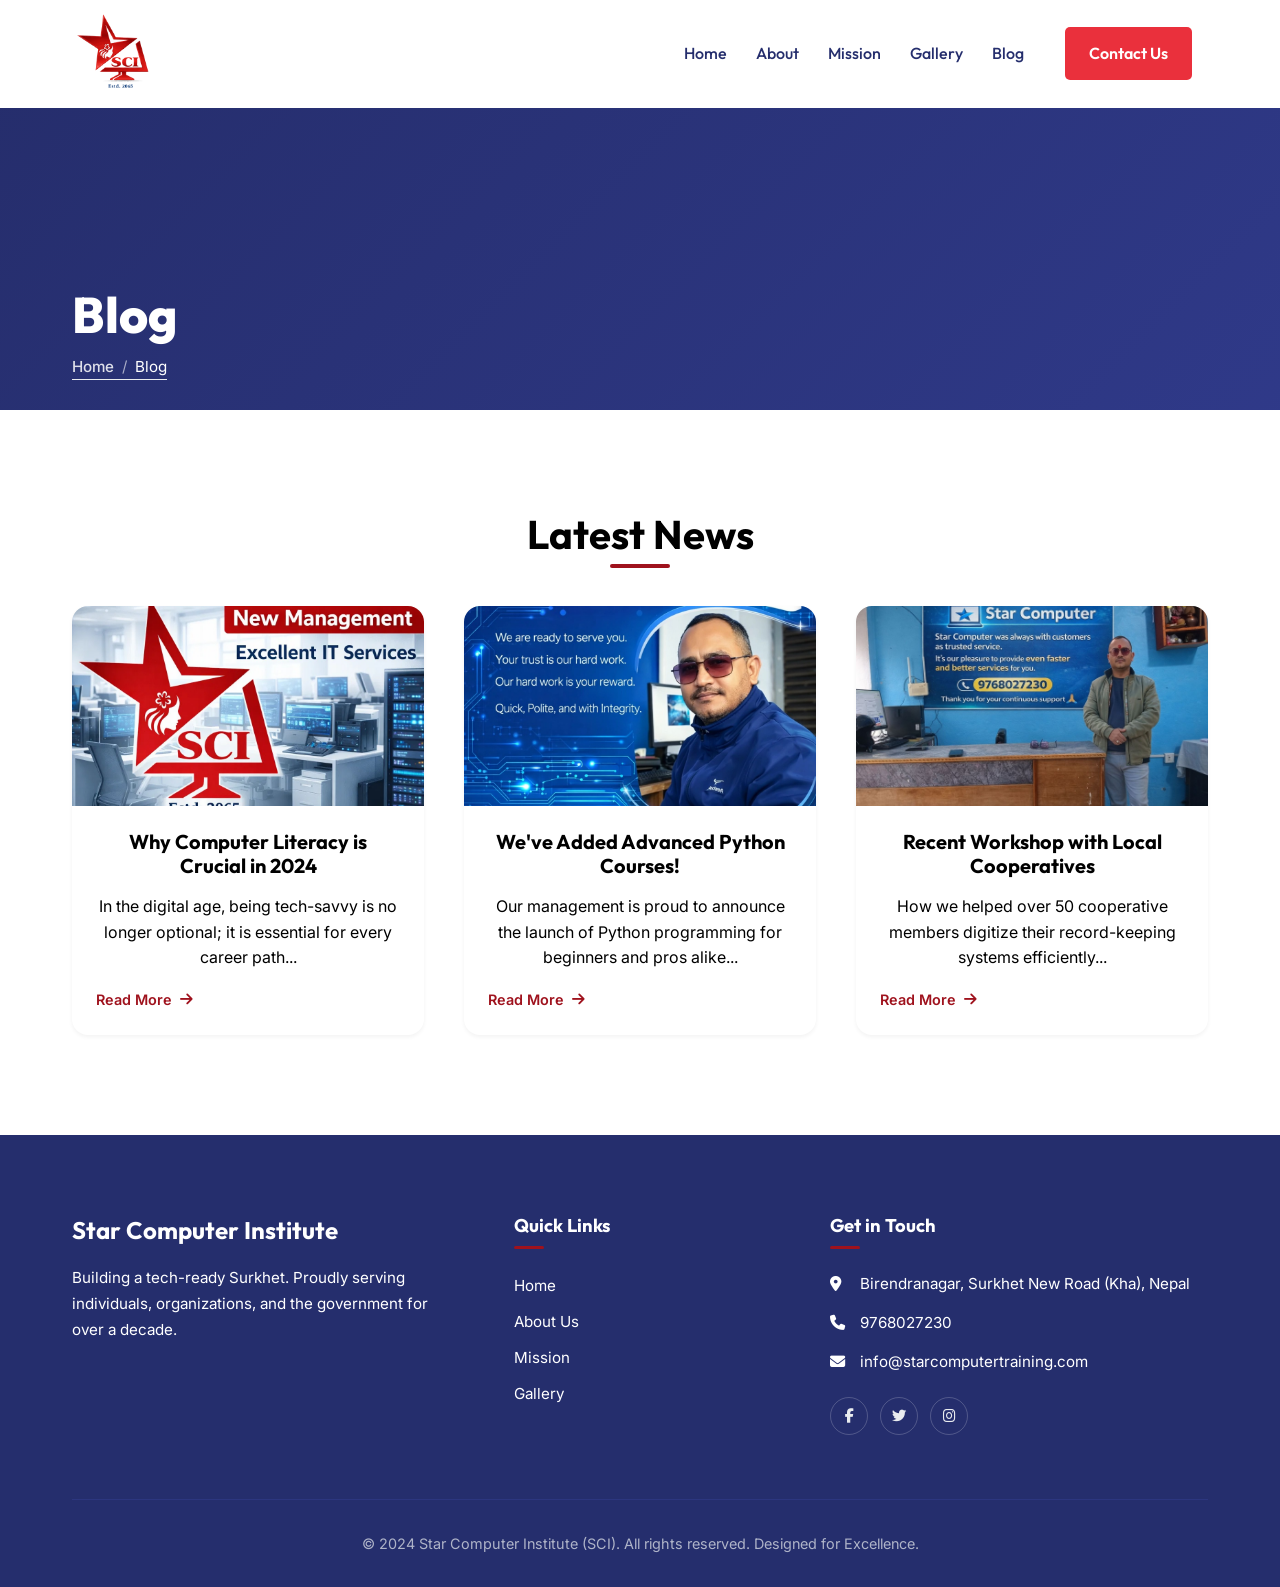
==== blog.html @ cbca0034 "pages are added" ====
<!DOCTYPE html>
<html lang="en">
<head>
    <meta charset="UTF-8">
    <meta name="viewport" content="width=device-width, initial-scale=1.0">
    <meta name="description" content="Star Computer Institute (SCI) - Leading IT Training & Computer services in Birendranagar, Surkhet. Estd: 2065.">
    <title>Star Computer Institute | Professional Computer Education in Nepal</title>
    <!-- Favicon -->
    <link rel="icon" type="image/png" href="assets/images/logo-3.png">
    <!-- CSS link -->
    <link rel="stylesheet" href="assets/css/style.css">
    <!-- Font Awesome for Icons -->
    <link rel="stylesheet" href="https://cdnjs.cloudflare.com/ajax/libs/font-awesome/6.4.0/css/all.min.css">
</head>
<body>

    <!-- Header -->
    <header class="scrolled" style="background: white !important;">
        <div class="container nav-container">
            <a href="index.html" class="logo">
                <img src="assets/images/logo-3.png" alt="Star Computer Institute Logo">
            </a>
           <nav class="nav-links">
                <a href="index.html">Home</a>
                <a href="index.html#about">About</a>
                <a href="index.html#mission">Mission</a>
                <a href="gallery.html">Gallery</a>
                <a href="blog.html">Blog</a>
            </nav>
            <div class="header-btn">
              <a href="index.html#contact" class="btn btn-primary nav-btn cta-btn">Contact Us</a>
            </div>
        </div>
    </header>

    <main style="padding-top: 100px;">
        <!-- Single Blog Content -->

        <!-- Beautiful Breadcrumb -->
        <section class="breadcrumb-section">
            <div class="container">
                <div class="breadcrumb-wrapper">
                    <h2 class="breadcrumb-title">
                        Blog
                    </h2>
        
                    <ul class="breadcrumb-custom">
                        <li><a href="index.html">Home</a></li>
                        <li><span>/</span></li>
                        <li>Blog</li>
                        
                    </ul>
                </div>
            </div>
        </section>


           <!-- Blog Section -->
        <section id="blog">
            <div class="container text-center">
                    <h2 class="section-title reveal">Latest News</h2>
                <div class="blog-grid">
                    <article class="blog-card reveal">
                        <div class="blog-img">
                            <img src="assets/images/info.jpeg" alt="Why Computer Literacy Matters">
                        </div>
                        <div class="blog-content">
                            <a href="single.html"><h4>Why Computer Literacy is Crucial in 2024</h4></a>
                            <p>In the digital age, being tech-savvy is no longer optional; it is essential for every career path...</p>
                            <a href="#" class="read-more">Read More <i class="fas fa-arrow-right"></i></a>
                        </div>
                    </article>
                    <article class="blog-card reveal">
                        <div class="blog-img">
                            <img src="assets/images/feature_3.jpeg" alt="New Course Launch">
                        </div>
                        <div class="blog-content">
                            <a href="single.html"><h4>We've Added Advanced Python Courses!</h4></a>
                            <p>Our management is proud to announce the launch of Python programming for beginners and pros alike...</p>
                            <a href="#" class="read-more">Read More <i class="fas fa-arrow-right"></i></a>
                        </div>
                    </article>
                    <article class="blog-card reveal">
                        <div class="blog-img">
                            <img src="assets/images/feature_4.jpeg" alt="Workshop Success">
                        </div>
                        <div class="blog-content">
                            <a href="single.html"><h4>Recent Workshop with Local Cooperatives</h4></a>
                            <p>How we helped over 50 cooperative members digitize their record-keeping systems efficiently...</p>
                            <a href="#" class="read-more">Read More <i class="fas fa-arrow-right"></i></a>
                        </div>
                    </article>
                </div>
            </div>
        </section>


    </main>

       <!-- Footer -->
       <footer>
        <div class="container">
            <div class="footer-grid">
                <!-- Left: Logo & About -->
                <div class="footer-brand">
                    <h4 class="footer-brand-name">Star Computer Institute</h4>
                    <p>Building a tech-ready Surkhet. Proudly serving individuals, organizations, and the government for over a decade.</p>
                </div>

                <!-- Center: Quick Links -->
                <div class="footer-info footer-links-col">
                    <h4>Quick Links</h4>
                    <ul>
                        <li><a href="index.html">Home</a></li>
                        <li><a href="index.html#about">About Us</a></li>
                        <li><a href="index.html#mission">Mission</a></li>
                        <li><a href="gallery.html">Gallery</a></li>
                       
                    </ul>
                </div>

                <!-- Right: Contact & Social -->
                <div class="footer-info footer-contact-col">
                    <h4>Get in Touch</h4>
                    <ul class="footer-contact-list">
                        <li>
                            <i class="fas fa-map-marker-alt"></i>
                            <span>Birendranagar, Surkhet New Road (Kha), Nepal</span>
                        </li>
                        <li>
                            <i class="fas fa-phone"></i>
                            <span>9768027230</span>
                        </li>
                        <li>
                            <i class="fas fa-envelope"></i>
                            <span>info@starcomputertraining.com</span>
                        </li>
                    </ul>
                    <div class="footer-social">
                        <a href="https://www.facebook.com/scpskt/" target="_blank" aria-label="Facebook"><i class="fab fa-facebook-f"></i></a>
                        <a href="#" aria-label="Twitter"><i class="fab fa-twitter"></i></a>
                        <a href="https://www.instagram.com/p/DWHWq87Frvo/" target="_blank" aria-label="Instagram"><i class="fab fa-instagram"></i></a>
                    </div>
                </div>
            </div>
            <div class="footer-bottom">
                <p>&copy; 2024 Star Computer Institute (SCI). All rights reserved. Designed for Excellence.</p>
            </div>
        </div>
    </footer>

    <!-- Gallery Lightbox Popup -->
    <div class="lightbox-overlay" id="galleryLightbox">
        <button class="lightbox-close" id="lightboxClose" aria-label="Close">&times;</button>
        <button class="lightbox-nav lightbox-prev" id="lightboxPrev" aria-label="Previous"><i class="fas fa-chevron-left"></i></button>
        <div class="lightbox-content">
            <img src="" alt="Gallery Image" id="lightboxImg">
            <p class="lightbox-counter" id="lightboxCounter"></p>
        </div>
        <button class="lightbox-nav lightbox-next" id="lightboxNext" aria-label="Next"><i class="fas fa-chevron-right"></i></button>
    </div>

    
    <!-- JS script -->
    <script src="assets/js/main.js"></script>

    <script>
        document.addEventListener("DOMContentLoaded", function() {
            const container = document.querySelector('.nav-container');
        
            // Create hamburger
            const hamburger = document.createElement('div');
            hamburger.classList.add('hamburger');
            hamburger.innerHTML = '<span></span><span></span><span></span>';
            container.appendChild(hamburger);
        
            const navLinks = document.querySelector('.nav-links');
        
            // Wrap links in menu container for right alignment
            const menuContainer = document.createElement('div');
            menuContainer.classList.add('menu-container');
            while(navLinks.firstChild) {
                menuContainer.appendChild(navLinks.firstChild);
            }
            navLinks.appendChild(menuContainer);
        
            const links = navLinks.querySelectorAll('a');
        
            // Toggle menu
            hamburger.addEventListener('click', () => {
                navLinks.classList.toggle('active');
                hamburger.classList.toggle('active');
            });
        
            // Close menu on link click
            links.forEach(link => {
                link.addEventListener('click', () => {
                    navLinks.classList.remove('active');
                    hamburger.classList.remove('active');
                });
            });
        });
        </script>
</body>
</html>
---- assets/css/style.css ----
@import url('https://fonts.googleapis.com/css2?family=Outfit:wght@300;400;500;600;700;800&family=Inter:wght@300;400;500;600&display=swap');

:root {
    /* Color Palette */
    --primary: hsl(355.32deg 79.66% 34.71%);
    --secondary: hsl(356.13deg 81.58% 55.29%);
    --accent: hsl(233.14deg 48.67% 28.63%);
    --accent-light: hsl(233.14deg 48.67% 36%);
    --white: #ffffff;
    --gray-100: #f8f9fa;
    --gray-200: #e9ecef;
    --gray-600: #6c757d;
    --text-main: var(--accent);
    --text-muted: var(--gray-600);
    
    /* Layout */
    --max-width: 1200px;
    --section-padding: 100px 0;
    --container-padding: 0 2rem;
    
    /* Transitions */
    --transition: all 0.4s cubic-bezier(0.4, 0, 0.2, 1);
    --shadow-sm: 0 2px 4px rgba(0,0,0,0.05);
    --shadow-md: 0 10px 30px rgba(0,0,0,0.1);
    --radius-sm: 8px;
    --radius-md: 16px;
    --radius-lg: 24px;
}

*, *::before, *::after {
    box-sizing: border-box;
    margin: 0;
    padding: 0;
}

html {
    scroll-behavior: smooth;
}

body {
    font-family: 'Inter', sans-serif;
    color: #000000;
    background-color: var(--white);
    line-height: 1.6;
    overflow-x: hidden;
}

h1, h2, h3, h4, h5, h6 {
    font-family: 'Outfit', sans-serif;
    font-weight: 700;
    line-height: 1.2;
}

a {
    text-decoration: none;
    color: inherit;
    transition: var(--transition);
}

ul {
    list-style: none;
}

img {
    max-width: 100%;
    display: block;
}

section {
    padding: var(--section-padding);
}

.container {
    max-width: var(--max-width);
    margin: 0 auto;
    padding: var(--container-padding);
}

/* --- Utilities --- */
.flex { display: flex; }
.grid { display: grid; }
.items-center { align-items: center; }
.justify-between { justify-content: space-between; }
.text-center { text-align: center; }

.btn {
    display: inline-block;
    padding: 12px 32px;
    border-radius: var(--radius-sm);
    font-weight: 600;
    cursor: pointer;
    transition: var(--transition);
    border: none;
    font-family: 'Outfit', sans-serif;
}

.btn-primary {
    background-color: var(--primary);
    color: var(--white);
}

.btn-primary:hover {
    background-color: var(--secondary);
    transform: translateY(-3px);
    box-shadow: 0 10px 20px rgba(159, 18, 25, 0.2);
}

.btn-primary.pulse {
    animation: pulse 2s infinite;
}

@keyframes pulse {
    0% { box-shadow: 0 0 0 0 rgba(159, 11, 15, 0.4); }
    70% { box-shadow: 0 0 0 15px rgba(159, 11, 15, 0); }
    100% { box-shadow: 0 0 0 0 rgba(159, 11, 15, 0); }
}

.btn-outline {
    background: transparent;
    border: 2px solid var(--primary);
    color: var(--primary);
}

.btn-outline:hover {
    background-color: var(--primary);
    color: var(--white);
}

.section-title {
    font-size: 2.5rem;
    margin-bottom: 3rem;
    position: relative;
    display: inline-block;
}

.section-title::after {
    content: '';
    position: absolute;
    bottom: -10px;
    left: 50%;
    transform: translateX(-50%);
    width: 60px;
    height: 4px;
    background: var(--primary);
    border-radius: 2px;
}

/* Animations Reveal */
.reveal {
    opacity: 0;
    transform: translateY(30px);
    transition: opacity 0.8s ease-out, transform 0.8s ease-out;
}

.reveal.active {
    opacity: 1;
    transform: translateY(0);
}

/* --- Header & Nav --- */
header {
    position: fixed;
    top: 0;
    left: 0;
    width: 100%;
    z-index: 1000;
    /* background: hsl(336deg 6.17% 84.12%); */
    background: white;
    backdrop-filter: blur(10px);
    -webkit-backdrop-filter: blur(10px);
    border-bottom: 1px solid rgba(255, 255, 255, 0.1);
    padding: 0.7rem 0;
    transition: var(--transition);
}

header.scrolled {
    background: var(--white); /* Solid white, NOT transparent */
    padding: 0.8rem 0;
    box-shadow: var(--shadow-md);
    border-bottom-color: rgba(0,0,0,0.05);
}

.nav-container {
    display: flex;
    justify-content: space-between;
    align-items: center;
}

.logo img {
    height: 85px; /* Increased size for better visibility */
    object-fit: contain;
    transition: var(--transition);
}

.nav-links {
    display: flex;
    gap: 2rem;
    margin-left: auto;
}

.nav-links a {
    font-weight: 500;
    font-family: 'Outfit', sans-serif;
    color: var(--text-main); /* Changed from white to suit the light header background */
    transition: var(--transition);
    margin-right: 25px;
}

header.scrolled .nav-links a {
    color: var(--text-main); /* Dark on scrolled white background */
    margin-right: 25px;
}

.nav-links a:hover {
    color: var(--primary);
}

header.scrolled .nav-links a:hover {
    color: var(--primary);
}

/* --- Hero Section --- */
.hero {
    height: 100vh;
    background: linear-gradient(135deg, rgba(54, 11, 15, 0.5) 0%, rgba(10, 11, 26, 0.6) 100%), 
                url('../images/computer.jpg') center/cover no-repeat;
    display: flex;
    align-items: center;
    justify-content: center;
    text-align: center;
    color: var(--white);
    padding-top: 80px;
    position: relative;
    overflow: hidden;
    clip-path: polygon(0 0, 100% 0, 100% 92%, 50% 100%, 0 92%);
}

.hero-content {
    max-width: 900px;
    z-index: 2;
}

.hero-content h1 {
    font-size: clamp(3.5rem, 12vw, 6rem);
    margin-bottom: 2rem;
    line-height: 1.1;
    background: linear-gradient(to right, #fff, #f87171);
    background-clip: text;
    -webkit-background-clip: text;
    -webkit-text-fill-color: transparent;
    filter: drop-shadow(0 0 30px rgba(159, 18, 25, 0.3));
    animation: fadeInUp 1s ease-out forwards;
}

.btn-hero-outline {
    background: transparent;
    border: 2px solid rgba(255, 255, 255, 0.5);
    color: var(--white);
    padding: 14px 24px !important;
    border-radius: 5px;
}

.btn-hero-outline:hover {
    background: var(--white);
    color: hsl(355.32deg 85.51% 55.29%);
    border-color: var(--white);
}

@keyframes fadeInUp {
    from { opacity: 0; transform: translateY(40px); }
    to { opacity: 1; transform: translateY(0); }
}

.hero-content p {
    font-size: 1.35rem;
    margin-bottom: 3rem;
    max-width: 800px;
    margin-inline: auto;
    opacity: 0.95;
}

.hero-btns {
    display: flex;
    gap: 1.5rem;
    justify-content: center;
}

/* --- Message Section --- */
.message-section {
    background: var(--gray-100);
}

.message-grid {
    display: grid;
    grid-template-columns: 1fr 1.5fr;
    gap: 4rem;
    align-items: center;
}

.message-img img {
    border-radius: var(--radius-md);
    box-shadow: var(--shadow-md);
}

.message-text blockquote {
    font-size: 1.5rem;
    font-style: italic;
    color: var(--primary);
    margin-bottom: 1.5rem;
    font-family: 'Outfit', sans-serif;
}

.message-text .founder-info h4 {
    color: var(--accent);
    font-size: 1.25rem;
}

/* --- Mission & Vision --- */
.mission-vision-grid {
    display: grid;
    grid-template-columns: repeat(auto-fit, minmax(350px, 1fr));
    gap: 2rem;
    justify-items: center;
}

.view-all-btn{
    margin-top: 20px;
}

@media (max-width: 576px) {
    .mission-vision-grid {
        grid-template-columns: 1fr;
        justify-items: center;
    }

    .mission-vision-grid > div {
        max-width: 350px;
        width: 100%;
    }

    .service-img{
        display: none;
    }

    .cta-section h2{
        font-size: 1.8rem;
        margin-bottom: 1.5rem;
    }
}


.mv-card {
    background: var(--white);
    padding: 3rem;
    border-radius: var(--radius-md);
    box-shadow: var(--shadow-md);
    border-top: 4px solid var(--primary);
    transition: var(--transition);
    position: relative;
    overflow: hidden;
}

.mv-card::before {
    content: '';
    position: absolute;
    top: 0;
    left: 0;
    width: 100%;
    height: 100%;
    background: linear-gradient(135deg, var(--primary), var(--secondary));
    opacity: 0;
    z-index: 0;
    transition: var(--transition);
}

.mv-card:hover::before {
    opacity: 0.05;
}

.mv-card > * {
    position: relative;
    z-index: 1;
}

.mv-card:hover {
    transform: translateY(-10px) scale(1.02);
}

.mv-card h3 {
    font-size: 1.75rem;
    margin-bottom: 1rem;
    color: var(--primary);
}

/* --- Our Services --- */
.services-section {
    position: relative;
    padding-bottom: 5rem;
}

.services-stack {
    display: flex;
    flex-direction: column;
    gap: 3rem;
    position: relative;
    padding-bottom: 5rem;
}

.sticky-card {
    position: sticky;
    top: 100px; /* Base offset taking header into account */
    background: var(--white);
    border-radius: var(--radius-md);
    padding: 3rem;
    box-shadow: 0 10px 40px rgba(0,0,0,0.08);
    display: flex;
    align-items: center;
    gap: 3rem;
    min-height: 400px;
    border-top: 5px solid var(--primary);
    transition: var(--transition);
}

.sticky-card.card-1 { top: 100px; z-index: 10; transform: scale(1); }
.sticky-card.card-2 { top: 120px; z-index: 11; transform: scale(1); }
.sticky-card.card-3 { top: 140px; z-index: 12; transform: scale(1); }
.sticky-card.card-4 { top: 160px; z-index: 13; transform: scale(1); }

.service-content {
    flex: 1;
}

.service-content h3 {
    font-size: 2rem;
    color: var(--primary);
    margin-bottom: 1rem;
}

.service-content p {
    font-size: 1.1rem;
    color: var(--text-muted);
}

.service-img {
    flex: 1;
    height: 300px;
    border-radius: var(--radius-md);
    overflow: hidden;
    flex-shrink: 0;
}

.service-img img {
    width: 100%;
    height: 100%;
    object-fit: cover;
    transition: var(--transition);
}

.sticky-card:hover .service-img img {
    transform: scale(1.05);
}

@media (max-width: 900px) {
    .sticky-card {
        flex-direction: column;
        padding: 2rem;
        gap: 1.5rem;
        text-align: center;
        min-height: auto;
    }
    .service-img {
        width: 100%;
        height: 250px;
    }


}


/* --- Gallery Section --- */
.gallery-grid {
    display: grid;
    grid-template-columns: repeat(auto-fill, minmax(300px, 1fr));
    gap: 1.5rem;
}

.gallery-item {
    position: relative;
    border-radius: var(--radius-sm);
    overflow: hidden;
    height: 300px;
}

.gallery-item img {
    width: 100%;
    height: 100%;
    object-fit: cover;
    transition: var(--transition);
}

.gallery-item:hover img {
    transform: scale(1.1);
}

.gallery-overlay {
    position: absolute;
    inset: 0;
    background: rgba(159, 18, 25, 0.7);
    display: flex;
    align-items: center;
    justify-content: center;
    color: var(--white);
    opacity: 0;
    transition: var(--transition);
    cursor: pointer;
}

.gallery-item:hover .gallery-overlay {
    opacity: 1;
}

/* --- Blog Section --- */
.blog-grid {
    display: grid;
    grid-template-columns: repeat(auto-fit, minmax(300px, 1fr));
    gap: 2.5rem;
}

.blog-card {
    background: var(--white);
    border-radius: var(--radius-md);
    overflow: hidden;
    box-shadow: var(--shadow-sm);
    transition: var(--transition);
}

.blog-card:hover {
    box-shadow: var(--shadow-md);
}

.blog-img {
    height: 200px;
}

.blog-img img {
    width: 100%;
    height: 100%;
    object-fit: cover;
}

.blog-content {
    padding: 1.5rem;
}

.blog-content h4 {
    margin-bottom: 1rem;
    font-size: 1.25rem;
}

.blog-content .read-more {
    color: var(--primary);
    font-weight: 600;
    font-size: 0.9rem;
    display: flex;
    align-items: center;
    gap: 0.5rem;
    margin-top: 17px;
}

/* --- CTA Section --- */
.cta-section {
    background: var(--accent);
    color: var(--white);
    text-align: center;
}

.cta-section h2 {
    font-size: 3rem;
    margin-bottom: 1.5rem;
}

/* --- Contact Form Section --- */
.contact-grid {
    display: grid;
    grid-template-columns: 1fr 1fr;
    gap: 4rem;
}

.contact-form {
    display: grid;
    gap: 1.5rem;
}

.form-row {
    display: flex;
    gap: 1.5rem;
}

.form-row .form-group {
    flex: 1;
}

.form-group label {
    display: block;
    margin-bottom: 0.5rem;
    font-weight: 500;
    text-align: justify;
}

.form-group input, .form-group textarea {
    width: 100%;
    padding: 1rem;
    border: 1px solid var(--gray-200);
    border-radius: var(--radius-sm);
    font-family: inherit;
}

/* --- Footer --- */
footer {
    background: var(--accent);
    color: var(--gray-200);
    padding: 5rem 0 2rem;
}

.footer-grid {
    display: grid;
    grid-template-columns: 1.2fr 0.8fr 1.2fr;
    gap: 4rem;
    margin-bottom: 4rem;
}

/* Footer Brand / Logo Column */
.footer-brand {
    display: flex;
    flex-direction: column;
    gap: 1.2rem;
}

.footer-brand-name {
    font-size: 1.5rem;
    color: var(--white);
    font-family: 'Outfit', sans-serif;
    font-weight: 700;
    line-height: 1.3;
}

.footer-brand p {
    color: var(--white);
    line-height: 1.7;
    font-size: 0.95rem;
}

/* Footer Links Column */
.footer-info h4 {
    color: var(--white);
    margin-bottom: 1.5rem;
    font-size: 1.15rem;
    position: relative;
    padding-bottom: 0.75rem;
}

.footer-info h4::after {
    content: '';
    position: absolute;
    bottom: 0;
    left: 0;
    width: 30px;
    height: 3px;
    background: var(--primary);
    border-radius: 2px;
}

.footer-links-col ul {
    display: grid;
    gap: 0.65rem;
}

.footer-links-col ul li a {
    color: var(--white);
    font-size: 0.95rem;
    transition: var(--transition);
    position: relative;
    padding-left: 0;
}

.footer-links-col ul li a::before {
    content: '›';
    position: absolute;
    left: -15px;
    opacity: 0;
    color: var(--white);
    font-weight: 700;
    transition: var(--transition);
}

.footer-links-col ul li a:hover {
    color: var(--white);
    padding-left: 15px;
}

.footer-links-col ul li a:hover::before {
    opacity: 1;
    left: 0;
}

/* Footer Contact Column */
.footer-contact-list {
    display: grid;
    gap: 1rem;
    margin-bottom: 1.5rem;
}

.footer-contact-list li {
    display: flex;
    align-items: flex-start;
    gap: 0.85rem;
    color: var(--white);
    font-size: 0.95rem;
    line-height: 1.5;
}

.footer-contact-list li i {
    color: var(--white);
    margin-top: 0.2rem;
    font-size: 0.95rem;
    min-width: 16px;
}

/* Footer Social Icons */
.footer-social {
    display: flex;
    gap: 0.75rem;
    margin-top: 0.5rem;
}

.footer-social a {
    width: 38px;
    height: 38px;
    border-radius: 50%;
    border: 1px solid rgba(255, 255, 255, 0.2);
    display: flex;
    align-items: center;
    justify-content: center;
    color: var(--gray-200);
    font-size: 0.9rem;
    transition: var(--transition);
}

.footer-social a:hover {
    background: var(--primary);
    border-color: var(--primary);
    color: var(--white);
    transform: translateY(-3px);
}

.footer-bottom {
    border-top: 1px solid var(--accent-light);
    padding-top: 2rem;
    text-align: center;
    font-size: 0.9rem;
    opacity: 0.7;
}

/* Responsiveness */
@media (max-width: 768px) {
    .message-grid, .contact-grid, .footer-grid {
        grid-template-columns: 1fr;
        gap: 2.5rem;
    }
    
    .nav-links {
        display: none; /* Mobile menu can be added later */
    }

    .form-row {
        flex-direction: column;
    }

    .footer-brand {
        text-align: center;
        align-items: center;
    }

    .footer-info h4::after {
        left: 50%;
        transform: translateX(-50%);
    }

    .footer-links-col,
    .footer-contact-col {
        text-align: center;
    }

    .footer-links-col ul li a:hover {
        padding-left: 0;
    }

    .footer-links-col ul li a::before {
        display: none;
    }

    .footer-contact-list li {
        justify-content: center;
    }

    .footer-social {
        justify-content: center;
    }

    
}


.nav-btn{
    padding: 8px 24px !important;
    color: white !important;
    background-color: #ea303c;
    white-space: nowrap;
}

.cta-btn{
    padding: 14px 24px !important;
    color: white !important;
    background-color: #ea303c;
    white-space: nowrap;
    border-radius: 5px;

    display: flex;
    align-items: center;
    justify-content: center;
}

@media( max-width: 768px ) {
    .cta-btn
 {
    display: flex;
    justify-content: center;
    font-size: 14px;
    align-items: center;
    padding: 16px 12px !important;
    color: white !important;
    background-color: #ea303c;
    white-space: nowrap;
    border-radius: 5px;
}
    .nav-btn{
        padding: 8px 16px !important;
    }
}

.nav-container {
    gap: 1rem;
}

.header-btn{
    display: flex;
    align-items: center;
    flex-shrink: 0;
}

@media (max-width: 768px) {
    .header-btn{
        display: none;
    }
}

/* --- Lightbox / Popup --- */
.lightbox-overlay {
    position: fixed;
    inset: 0;
    z-index: 9999;
    background: rgba(0, 0, 0, 0.92);
    display: flex;
    align-items: center;
    justify-content: center;
    opacity: 0;
    visibility: hidden;
    transition: opacity 0.35s ease, visibility 0.35s ease;
    backdrop-filter: blur(8px);
    -webkit-backdrop-filter: blur(8px);
}

.lightbox-overlay.active {
    opacity: 1;
    visibility: visible;
}

.lightbox-content {
    position: relative;
    max-width: 85vw;
    max-height: 85vh;
    display: flex;
    flex-direction: column;
    align-items: center;
}

.lightbox-content img {
    max-width: 100%;
    max-height: 80vh;
    border-radius: var(--radius-md);
    box-shadow: 0 20px 60px rgba(0, 0, 0, 0.5);
    object-fit: contain;
    transform: scale(0.9);
    transition: transform 0.35s ease;
}

.lightbox-overlay.active .lightbox-content img {
    transform: scale(1);
}

.lightbox-close {
    position: absolute;
    top: 1.5rem;
    right: 2rem;
    background: none;
    border: none;
    color: white;
    font-size: 2.5rem;
    cursor: pointer;
    z-index: 10;
    width: 50px;
    height: 50px;
    display: flex;
    align-items: center;
    justify-content: center;
    border-radius: 50%;
    transition: var(--transition);
}

.lightbox-close:hover {
    background: rgba(255, 255, 255, 0.15);
    transform: rotate(90deg);
}

.lightbox-nav {
    position: absolute;
    top: 50%;
    transform: translateY(-50%);
    background: rgba(255, 255, 255, 0.1);
    border: 2px solid rgba(255, 255, 255, 0.2);
    color: white;
    width: 52px;
    height: 52px;
    border-radius: 50%;
    display: flex;
    align-items: center;
    justify-content: center;
    cursor: pointer;
    font-size: 1.2rem;
    transition: var(--transition);
    z-index: 10;
}

.lightbox-nav:hover {
    background: var(--primary);
    border-color: var(--primary);
    transform: translateY(-50%) scale(1.1);
}

.lightbox-prev {
    left: 2rem;
}

.lightbox-next {
    right: 2rem;
}

.lightbox-counter {
    color: rgba(255, 255, 255, 0.7);
    margin-top: 1rem;
    font-size: 0.9rem;
    font-family: 'Outfit', sans-serif;
    letter-spacing: 2px;
}

@media (max-width: 768px) {
    .lightbox-nav {
        width: 40px;
        height: 40px;
        font-size: 1rem;
    }
    .lightbox-prev { left: 0.8rem; }
    .lightbox-next { right: 0.8rem; }
    .lightbox-close { top: 1rem; right: 1rem; }
}

/* --- Single Blog Content --- */
.blog-text-content ul {
    list-style: disc;
    padding-left: 2rem;
    margin-bottom: 1.5rem;
}

.blog-text-content ol {
    list-style: decimal;
    padding-left: 2rem;
    margin-bottom: 1.5rem;
}

.blog-text-content li {
    margin-bottom: 0.5rem;
}

/* --- Custom Breadcrumb --- */
.breadcrumb-custom {
    display: flex;
    align-items: center;
    list-style: none;
    padding: 1rem 0 3rem 0;
    margin: 0;
    border-bottom: 1px solid var(--gray-200);
    margin-bottom: 3rem;
}

.breadcrumb-custom li {
    font-size: 0.95rem;
}

.breadcrumb-custom li a {
    color: var(--text-muted);
}

.breadcrumb-custom li .separator {
    margin: 0 0.5rem;
    color: var(--gray-600);
}

.breadcrumb-custom li.active {
    color: #fff;
    font-weight: 500;
}

/* --- Blog Layout --- */
.blog-layout {
    display: grid;
    grid-template-columns: 2fr 1fr;
    gap: 3rem;
}

@media (max-width: 992px) {
    .blog-layout {
        grid-template-columns: 1fr;
    }
}

/* --- Blog Main Content --- */
.single-blog-title {
    font-size: 2.8rem;
    font-family: 'Inter', sans-serif;
    font-weight: 700;
    color: var(--accent);
    margin-bottom: 1rem;
}

.blog-meta {
    color: var(--text-muted);
    display: flex;
    align-items: center;
    gap: 0.5rem;
    font-weight: 500;
    margin-bottom: 1.5rem;
}

.blog-meta i {
    color: var(--primary);
}

.blog-featured-img {
    margin-bottom: 3rem;
    border-radius: var(--radius-md);
    overflow: hidden;
}

.blog-featured-img img {
    width: 100%;
    max-height: 500px;
    object-fit: cover;
    display: block;
}

.blog-text-content {
    font-size: 1.1rem;
    color: var(--accent);
    line-height: 1.8;
}

.blog-text-content h3 {
    font-family: 'Inter', sans-serif;
    margin-top: 3rem;
    margin-bottom: 1rem;
}

/* --- Blog Sidebar --- */
.related-posts-widget {
    background-color: var(--gray-100);
    padding: 2rem;
    border-radius: var(--radius-md);
}

.related-posts-widget .widget-title {
    font-size: 1.3rem;
    font-family: 'Inter', sans-serif;
    color: var(--accent);
    font-weight: 700;
    margin-bottom: 1.5rem;
}

.related-post-item {
    display: flex;
    align-items: center;
    gap: 1rem;
    margin-bottom: 1.5rem;
}

.related-post-item:last-child {
    margin-bottom: 0;
}

.related-post-item img {
    width: 100px;
    height: 75px;
    object-fit: cover;
    border-radius: var(--radius-sm);
    flex-shrink: 0;
}

.rp-content h5 {
    font-size: 1.05rem;
    line-height: 1.4;
    margin-bottom: 0.3rem;
    font-weight: 600;
}

.rp-content h5 a {
    color: var(--accent);
}

.rp-content h5 a:hover {
    color: var(--primary);
}

.rp-date {
    font-size: 0.85rem;
    color: var(--text-muted);
}

.rp-date i {
    color: var(--primary);
    margin-right: 0.3rem;
}

/* breadcrumb section */
/* Breadcrumb Section */
.breadcrumb-section {
    background: linear-gradient(135deg, var(--accent), var(--accent-light));
    padding: 100px 0 30px; /* more height */
    color: #fff;
    position: relative;
}

/* Wrapper aligned bottom-left */
.breadcrumb-wrapper {
    display: flex;
    flex-direction: column;
    justify-content: flex-end;
    align-items: flex-start;
    height: 180px; /* controls vertical positioning */
}

/* BIGGER Title */
.breadcrumb-title {
    font-size: 50px;
    font-weight: 800;
    margin-bottom: 10px;
    line-height: 1.2;
}

/* Breadcrumb list */
.breadcrumb-custom {
    display: flex;
    align-items: center;
    gap: 8px;
    list-style: none;
    padding: 0;
    margin: 0;
}

/* Links (NO underline) */
.breadcrumb-custom li a {
    color: #fff;
    text-decoration: none; /* removed underline */
    font-weight: 500;
    opacity: 0.85;
    transition: 0.3s;
}

.breadcrumb-custom li a:hover {
    opacity: 1;
}

/* Separator */
.breadcrumb-custom span {
    opacity: 0.6;
}

/* Active */
.breadcrumb-custom .active {
    font-weight: 600;
    opacity: 0.9;
}


/* Contact Grid Layout */
.contact-grid {
    display: grid;
    grid-template-columns: 1fr 1fr;
    gap: 40px;
    align-items: stretch;
}

/* Map Styling */
.contact-map {
    width: 100%;
    height: 100%;
    border-radius: 12px;
    overflow: hidden;
    box-shadow: 0 10px 30px rgba(0,0,0,0.1);
}

.contact-map iframe {
    width: 100%;
    height: 100%;
    min-height: 400px;
    border: 0;
}

/* Form styling (optional small improvement) */
.contact-form {
    background: #fff;
    padding: 25px;
    border-radius: 12px;
    box-shadow: 0 10px 30px rgba(0,0,0,0.05);
}

/* MOBILE RESPONSIVE */
@media (max-width: 768px) {
    .contact-grid {
        grid-template-columns: 1fr;
    }

    /* Make MAP come FIRST */
    .contact-map {
        order: 1;
    }

    .contact-form {
        order: 2;
    }

    .contact-map iframe {
        min-height: 300px;
    }
}



/* Hamburger & mobile menu */
@media (max-width: 768px) {
    .hamburger {
        display: block;
        cursor: pointer;
        width: 40px;
        height: 40px;
        position: relative;
        margin-left: auto;
        background: #ea303c;   /* red background for hamburger */
        border-radius: 8px;
        padding: 8px;
        z-index: 1001;
        display: flex;
        flex-direction: column;
        justify-content: center;
    }

    .hamburger span {
        display: block;
        height: 4px;
        background: #fff;       /* white bars */
        margin: 3px 0;
        border-radius: 2px;
        transition: all 0.3s ease;
    }

    .hamburger.active span:nth-child(1) {
        transform: rotate(45deg) translate(5px, 5px);
    }
    .hamburger.active span:nth-child(2) {
        opacity: 0;
    }
    .hamburger.active span:nth-child(3) {
        transform: rotate(-45deg) translate(5px, -5px);
    }

    /* Full-width background menu */
    .nav-links {
        display: none;
        position: absolute;
        top: 100%;
        left: 0;
        width: 100%;               /* full background */
        background: #f7f7f7;       /* menu background */
        padding: 1rem 0;
        box-shadow: 0 4px 6px rgba(0,0,0,0.1);
        z-index: 999;
    }

    .nav-links.active {
        display: block;
    }

.nav-links .menu-container {
    width: 200px;          /* keeps menu inside red border */
    margin-left: auto;     /* align container to right */
    display: flex;
    flex-direction: column;
    gap: 1rem;
    text-align: right;
    padding-right: 1.5rem; /* add extra space on right */
}

.nav-links .menu-container a {
    margin-right: 0.5rem;  /* space between link text and edge */
}
    .nav-links a {
        color: #333;
        text-decoration: none;
        font-weight: 500;
    }
}
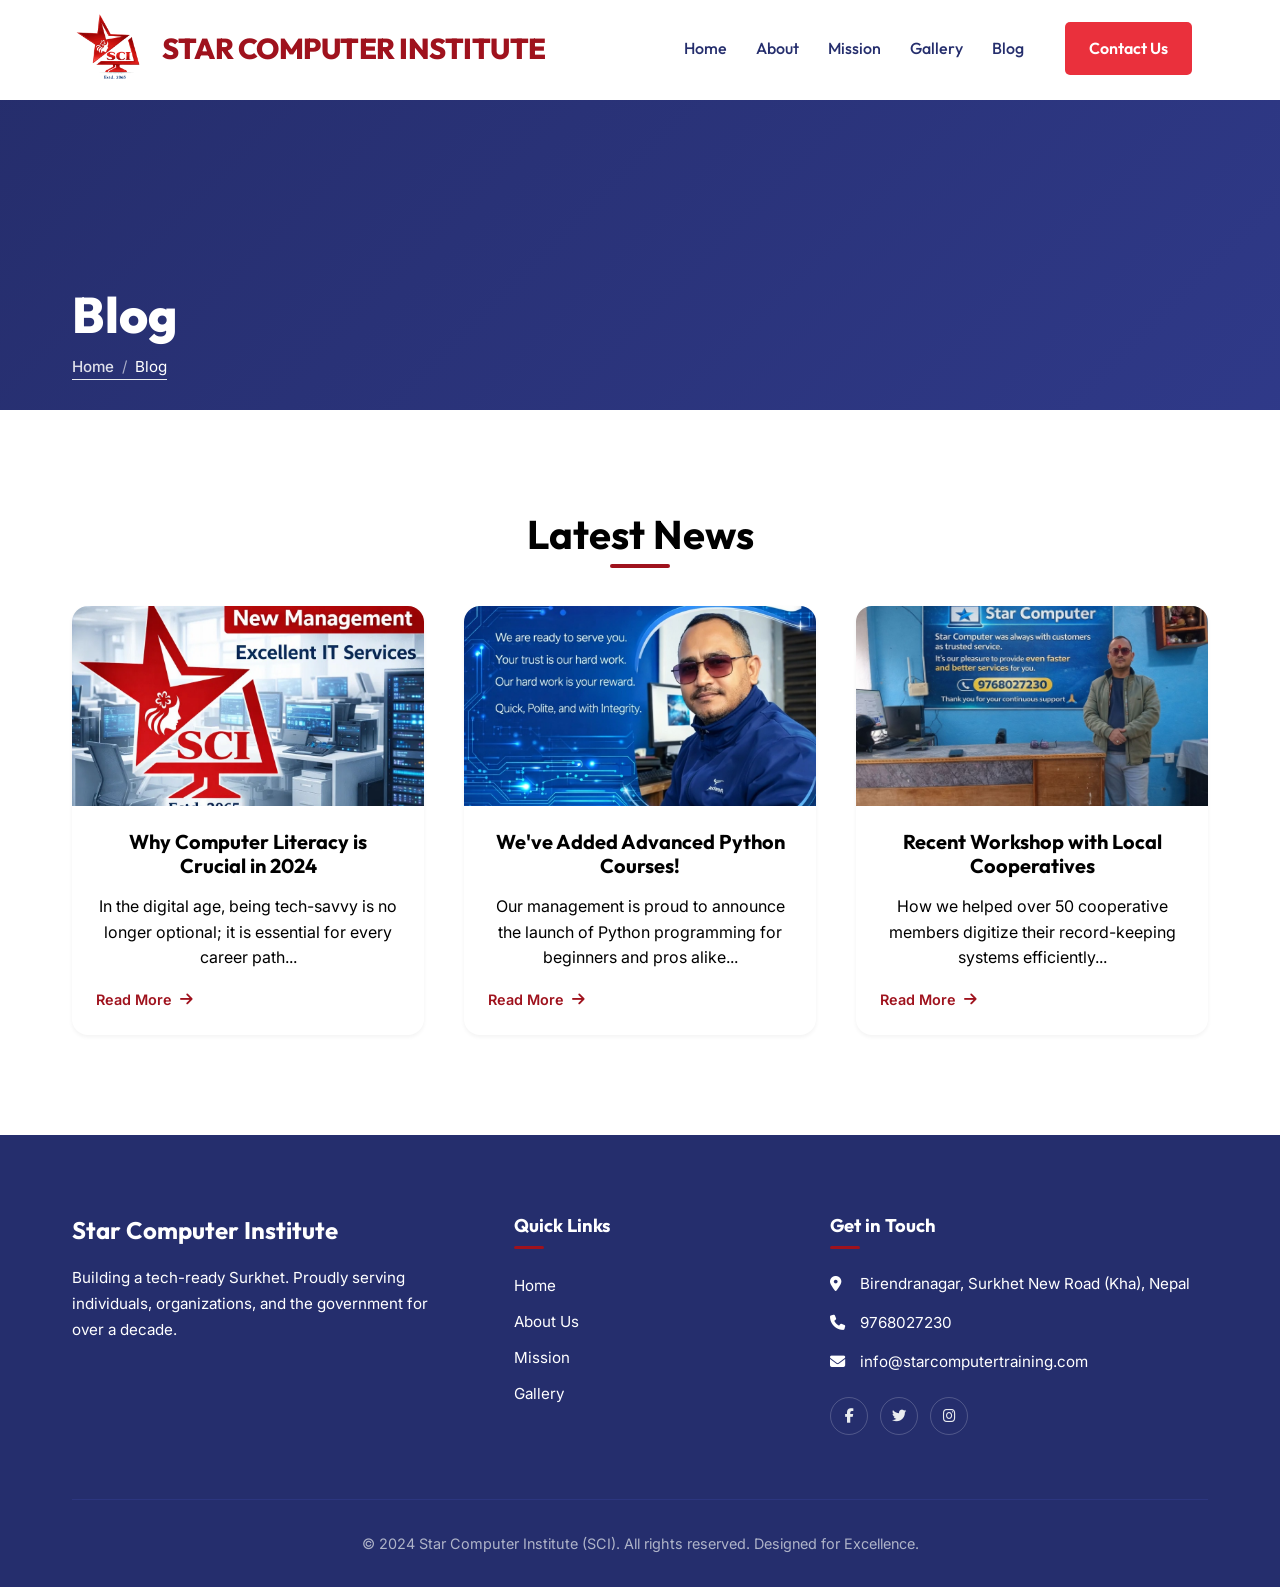
==== commit 152b7d12: "title added on header" ====
--- a/blog.html
+++ b/blog.html
@@ -19,6 +19,7 @@
         <div class="container nav-container">
             <a href="index.html" class="logo">
                 <img src="assets/images/logo-3.png" alt="Star Computer Institute Logo">
+                <span class="logo-text">Star Computer Institute</span>
             </a>
            <nav class="nav-links">
                 <a href="index.html">Home</a>
--- a/assets/css/style.css
+++ b/assets/css/style.css
@@ -186,10 +186,58 @@
     align-items: center;
 }
 
+.logo {
+    display: flex;
+    align-items: center;
+    gap: 15px;
+    text-decoration: none;
+}
+
 .logo img {
-    height: 85px; /* Increased size for better visibility */
+    height: 75px; /* Adjusted for better balance with text */
     object-fit: contain;
     transition: var(--transition);
+}
+
+.logo-text {
+    font-family: 'Outfit', sans-serif;
+    font-size: 1.8rem;
+    font-weight: 800;
+    color: var(--primary);
+    text-transform: uppercase;
+    letter-spacing: -0.5px;
+    line-height: 1.1;
+}
+
+/* Responsive Logo Text */
+@media (max-width: 1024px) {
+    .logo-text {
+        font-size: 1.5rem;
+    }
+}
+
+@media (max-width: 768px) {
+    .logo-text {
+        font-size: 1.3rem;
+    }
+    .logo img {
+        height: 60px;
+    }
+}
+
+@media (max-width: 480px) {
+    .logo-text {
+        font-size: 1rem;
+        max-width: 120px;
+        white-space: normal;
+        line-height: 1.1;
+    }
+    .logo img {
+        height: 45px;
+    }
+    .logo {
+        gap: 8px;
+    }
 }
 
 .nav-links {
